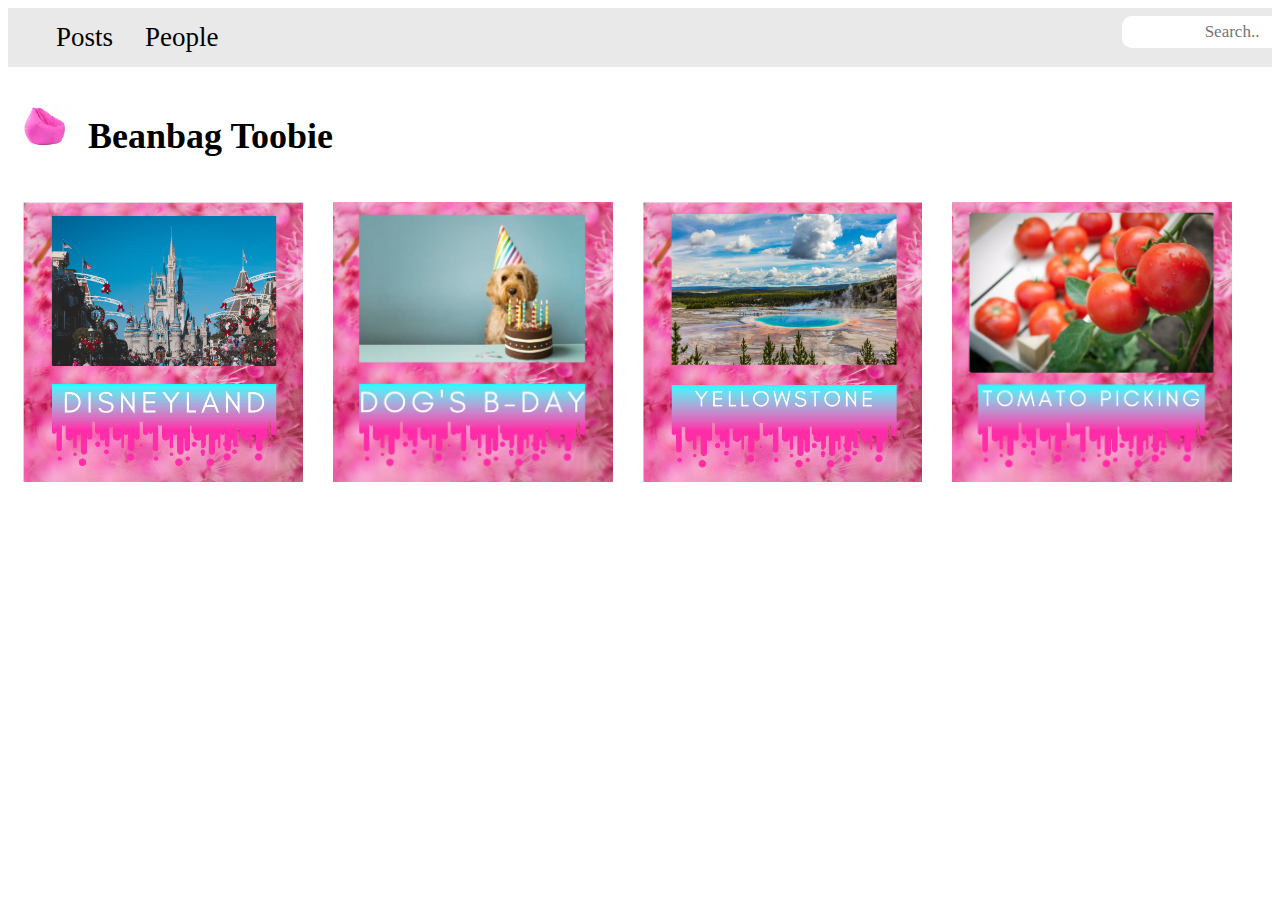
==== Bean.html @ 28ee615c "IWP" ====
<!DOCTYPE html>
<html>
  <head>
    <meta charset="utf-8">
    <meta name="viewport" content="width=device-width">
    <title>HASL</title>
    <link href="style.css" rel="stylesheet" type="text/css" />
    <link rel="icon" href="Logo.png"" type="image/png">
  </head>
  <body>
    <div class="topnav">
      <a class="active" href="https://NewBlog.rachellovespigs.repl.co"><img src="Logo.png"></a>
      <a href="#about">Posts</a>
      <a href="#contact">People</a>
      <div class="Search">
        <input type="text" placeholder="Search..">
      </div>
    </div>
    <br>
    <div class="First">
      <div class="Won">
        <div class="Person2"></div>
        <h2>Beanbag Toobie</h2>
      </div>
      <div class="Pictures">
        <img src="Disney.png">
        <img src="Dog.png">
        <img src="YL.png">
        <img src="TP.png">
      </div>
    </div>
    <script src="script.js"></script>
  </body>
</html>
---- style.css ----
/* Add a black background color to the top navigation bar */

img{
  width: 10%;
}

.topnav {
  overflow: hidden;
  background-color: #e9e9e9;
  display: flex;
}

/* Style the links inside the navigation bar */
.topnav a {
  float: left;
  display: block;
  color: black;
  text-align: center;
  padding: 14px 16px;
  text-decoration: none;
  font-size: 27px;
}

/* Change the color of links on hover */
.topnav a:hover {
  background-color: #ddd;
  color: black;
}

/* Style the "active" element to highlight the current page */
.topnav a.active {
  color: white;
  width: 10%;
}

.topnav img{
  width: 100%;
  float: left;
}

/* Style the search box inside the navigation bar */
.topnav input[type=text] {
  float: right;
  padding: 6px;
  border: none;
  margin-top: 8px;
  margin-right: 16px;
  font-size: 17px;
}

/* When the screen is less than 600px wide, stack the links and the search field vertically instead of horizontally */
@media screen and (max-width: 600px) {
  .topnav a, .topnav input[type=text] {
    float: none;
    display: block;
    text-align: left;
    width: 100%;
    margin: 0;
    padding: 14px;
  }
  .topnav input[type=text] {
    border: 1px solid #ccc;
  }
}

.Search{
  margin-left: 887px;
}

.Person1{
  border-radius: 100%;
  width: 50px;
  height: 50px;
  background: url(B.jpg);
  background-size: cover;
  padding: 5px;
  margin: 10px;
}

.Person1:hover{
  transition: all 0.4s ease-in;
  transform: scale(1.5);
}

.Person2{
  border-radius: 100%;
  width: 50px;
  height: 50px;
  background: url(BeanBag.jpg);
  background-size: cover;
  padding: 5px;
  margin: 10px;
}

.Person2:hover{
  transition: all 0.4s ease-in;
  transform: scale(1.5);
}

.Won{
  display: flex;
  font-family: fantasy;
  font-size: 24px;
}

.Pictures img{
  width: 22%;
  padding: 15px;
}

.Pictures{
  position: absolute;
  display: flex;
  text-align: center;
}

.Pictures button{
  background-color: rgba(163, 163, 163, 0.082);
  color: black;
  width: 20%;
  height: 400px;
  margin-right: 8px;
  border-radius: 10%;
  border: rgba(163, 163, 163, 0.082);
}

.Pictures button a{
  text-decoration: none;
}

.Pictures button:hover{
  background-color: grey;
}

.Reactions{
  display: flex;
  background-color: #ccc;
}

.Reactions h1{
  color: #ccc;
}

@media screen and (max-width: 600px) {
  .topnav a, .topnav input[type=text]{
    float: none;
    display: block;
    text-align: left;
    width: 100%;
    margin: 0;
    padding: 14px;
}
}

input[type=text] {
  border: 8px solid #8842d5;
  border-radius: 10px;  
  font-size: 77px;
  font-family: fantasy;
  text-align: center;
}

input[type=button], input[type=reset], input[type=submit] {
  border: 8px solid #d4abff;
  color: black;
  font-size: 24px;
  font-family: fantasy;
  padding: 18px 36px;
  text-decoration: none;
  margin: 5px 4px;
  cursor: pointer;  
}

.Searchbar{
  text-align: center;
}

.People1{
  display: flex;
}

.BL img{
  border-radius: 100%;
  width: 50px;
  height: 50px;
  background: url(B.jpg);
  background-size: cover;
  padding: 5px;
  margin: 10px;
  border: 4px dotted black;
}
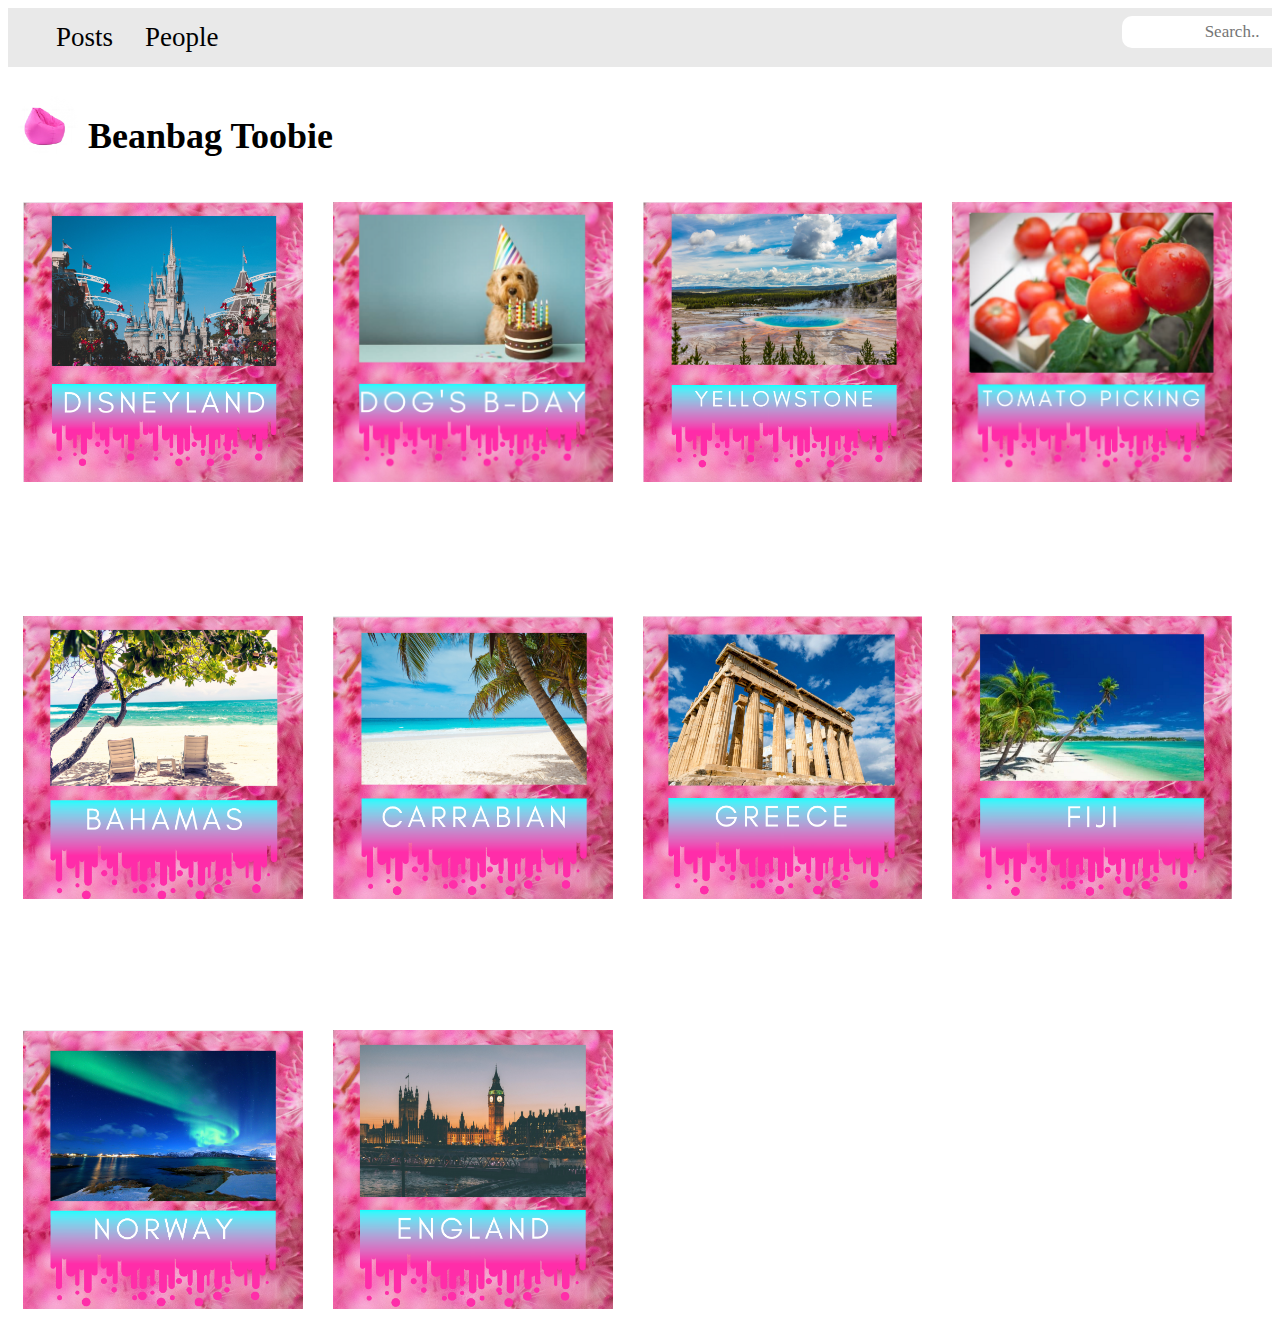
==== commit 89d0c566: "WIP" ====
--- a/Bean.html
+++ b/Bean.html
@@ -28,6 +28,62 @@
         <img src="YL.png">
         <img src="TP.png">
       </div>
+      <br>
+    <br>
+    <br>
+    <br>
+    <br>
+    <br>
+    <br>
+    <br>
+    <br>
+    <br>
+    <br>
+    <br>
+    <br>
+    <br>
+    <br>
+    <br>
+    <br>
+    <br>
+    <br>
+    <br>
+    <br>
+    <br>
+    <br>
+      <div class="Pictures">
+        <img src="BA.png">
+        <img src="CR.png">
+        <img src="GR.png">
+        <img src="FJ.png">
+      </div>
+      <br>
+    <br>
+    <br>
+    <br>
+    <br>
+    <br>
+    <br>
+    <br>
+    <br>
+    <br>
+    <br>
+    <br>
+    <br>
+    <br>
+    <br>
+    <br>
+    <br>
+    <br>
+    <br>
+    <br>
+    <br>
+    <br>
+    <br>
+      <div class="Pictures">
+        <img src="NW.png">
+        <img src="EG.png">
+      </div>
     </div>
     <script src="script.js"></script>
   </body>
--- a/style.css
+++ b/style.css
@@ -97,6 +97,21 @@
   transform: scale(1.5);
 }
 
+.Person3{
+  border-radius: 100%;
+  width: 50px;
+  height: 50px;
+  background: url(ol.jpg);
+  background-size: cover;
+  padding: 5px;
+  margin: 10px;
+}
+
+.Person3:hover{
+  transition: all 0.4s ease-in;
+  transform: scale(1.5);
+}
+
 .Won{
   display: flex;
   font-family: fantasy;
@@ -188,4 +203,16 @@
   padding: 5px;
   margin: 10px;
   border: 4px dotted black;
+}
+
+.SeeMore button{
+  color: white;
+  width: 100%;
+  font-size: 18px;
+}
+
+@media(max-width:600px){
+nav ul{
+  text-align: center;
+}
 }